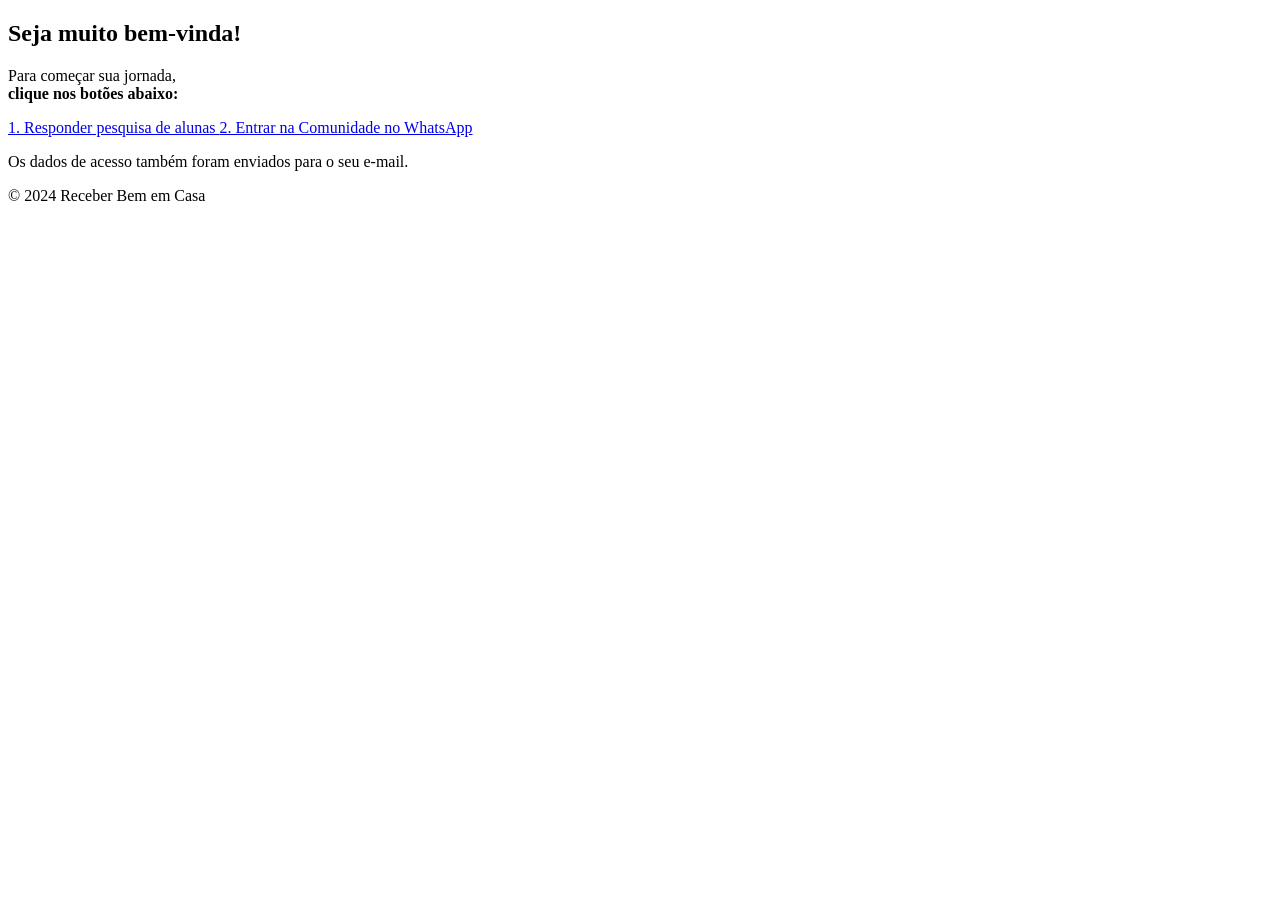
==== obrigado/index.html @ f981fae7 "Create index.html" ====
<!DOCTYPE html>
<html lang="pt-br">
<head>
    <meta charset="UTF-8">
    <meta name="viewport" content="width=device-width, initial-scale=1.0">
    <title>Obrigado! - Receber Bem em Casa</title>
    <link rel="stylesheet" href="style.css">
    <link href="https://fonts.googleapis.com/css2?family=Playfair+Display:ital,wght@0,700;1,700&family=Montserrat:wght@300;400;600&display=swap" rel="stylesheet">
</head>
<body>

    <div class="container">
        <main class="content">
            
            <h2 class="welcome-text">Seja muito bem-vinda!</h2>
            
            <p class="main-instruction">
                Para começar sua jornada, <br>
                <strong>clique nos botões abaixo:</strong>
            </p>

            <div class="button-group">
                <a href="https://forms.gle/jsizgQMYYuSdnF1t6" target="_blank" class="btn btn-primary">
                    1. Responder pesquisa de alunas
                </a>
                <a href="https://chat.whatsapp.com/LfY9wNvo6uf8EFIsKTHOPh?mode=gi_t" target="_blank" class="btn btn-whatsapp">
                    2. Entrar na Comunidade no WhatsApp
                </a>
            </div>

            <p class="email-notice">Os dados de acesso também foram enviados para o seu e-mail.</p>
        </main>

        <footer>
            <p>© 2024 Receber Bem em Casa</p>
        </footer>
    </div>

</body>
</html>
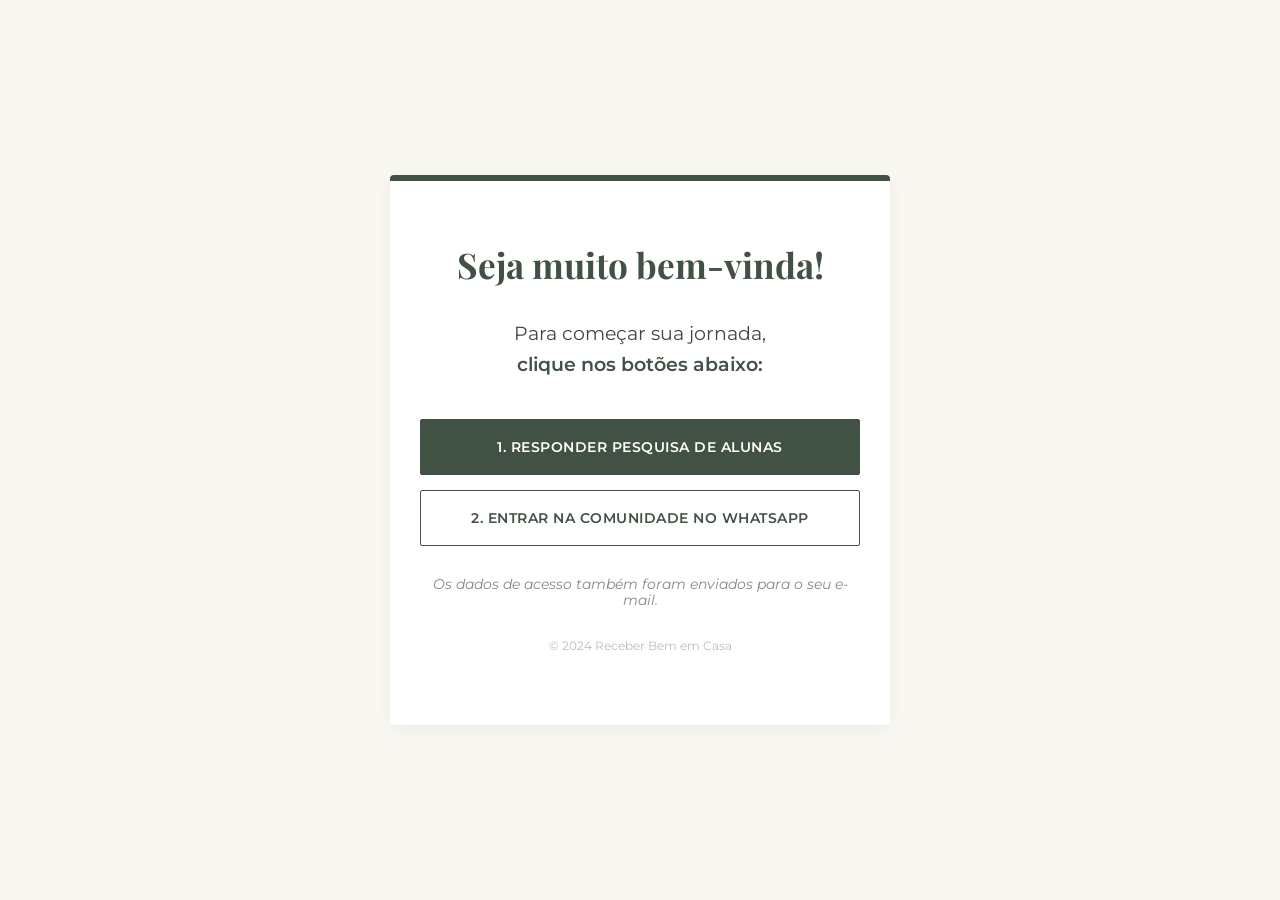
==== commit 598c2e47: "Update index.html" ====
--- a/obrigado/index.html
+++ b/obrigado/index.html
@@ -4,33 +4,131 @@
     <meta charset="UTF-8">
     <meta name="viewport" content="width=device-width, initial-scale=1.0">
     <title>Obrigado! - Receber Bem em Casa</title>
-    <link rel="stylesheet" href="style.css">
-    <link href="https://fonts.googleapis.com/css2?family=Playfair+Display:ital,wght@0,700;1,700&family=Montserrat:wght@300;400;600&display=swap" rel="stylesheet">
+    <!-- Fontes Elegantes -->
+    <link href="https://fonts.googleapis.com/css2?family=Playfair+Display:wght@700&family=Montserrat:wght@400;600&display=swap" rel="stylesheet">
+    
+    <style>
+        :root {
+            --primary-green: #415144; 
+            --bg-creme: #F9F7F2;      
+            --text-dark: #2C2C2C;
+        }
+
+        * { box-sizing: border-box; }
+
+        body {
+            margin: 0;
+            padding: 0;
+            font-family: 'Montserrat', sans-serif;
+            background-color: var(--bg-creme);
+            color: var(--text-dark);
+            display: flex;
+            justify-content: center;
+            align-items: center;
+            min-height: 100vh;
+        }
+
+        .container {
+            max-width: 500px;
+            width: 90%;
+            background: #ffffff;
+            padding: 60px 30px;
+            border-radius: 4px;
+            box-shadow: 0 4px 20px rgba(0,0,0,0.05);
+            text-align: center;
+            border-top: 6px solid var(--primary-green);
+        }
+
+        .welcome-text {
+            font-family: 'Playfair Display', serif;
+            color: var(--primary-green);
+            font-size: 2.2rem;
+            margin-bottom: 30px;
+            margin-top: 0;
+        }
+
+        .main-instruction {
+            line-height: 1.6;
+            font-size: 1.2rem;
+            color: #444;
+            margin-bottom: 40px;
+        }
+
+        .main-instruction strong {
+            color: var(--primary-green);
+            font-weight: 600;
+        }
+
+        .button-group {
+            display: flex;
+            flex-direction: column;
+            gap: 15px;
+        }
+
+        .btn {
+            text-decoration: none;
+            padding: 18px 20px;
+            border-radius: 2px;
+            font-weight: 600;
+            font-size: 0.9rem;
+            transition: all 0.3s ease;
+            text-transform: uppercase;
+            letter-spacing: 0.5px;
+            display: block;
+        }
+
+        .btn-primary {
+            background-color: var(--primary-green);
+            color: white;
+            border: 1px solid var(--primary-green);
+        }
+
+        .btn-whatsapp {
+            background-color: transparent;
+            color: var(--primary-green);
+            border: 1px solid var(--primary-green);
+        }
+
+        .btn:hover {
+            transform: translateY(-2px);
+            opacity: 0.9;
+        }
+
+        .email-notice {
+            margin-top: 30px;
+            font-size: 0.85rem;
+            color: #888;
+            font-style: italic;
+        }
+
+        footer {
+            margin-top: 30px;
+            font-size: 0.75rem;
+            color: #bbb;
+        }
+    </style>
 </head>
 <body>
 
     <div class="container">
-        <main class="content">
-            
-            <h2 class="welcome-text">Seja muito bem-vinda!</h2>
-            
-            <p class="main-instruction">
-                Para começar sua jornada, <br>
-                <strong>clique nos botões abaixo:</strong>
-            </p>
+        <h2 class="welcome-text">Seja muito bem-vinda!</h2>
+        
+        <p class="main-instruction">
+            Para começar sua jornada,<br>
+            <strong>clique nos botões abaixo:</strong>
+        </p>
 
-            <div class="button-group">
-                <a href="https://forms.gle/jsizgQMYYuSdnF1t6" target="_blank" class="btn btn-primary">
-                    1. Responder pesquisa de alunas
-                </a>
-                <a href="https://chat.whatsapp.com/LfY9wNvo6uf8EFIsKTHOPh?mode=gi_t" target="_blank" class="btn btn-whatsapp">
-                    2. Entrar na Comunidade no WhatsApp
-                </a>
-            </div>
+        <div class="button-group">
+            <a href="https://forms.gle/jsizgQMYYuSdnF1t6" target="_blank" class="btn btn-primary">
+                1. Responder pesquisa de alunas
+            </a>
+            <a href="https://chat.whatsapp.com/LfY9wNvo6uf8EFIsKTHOPh?mode=gi_t" target="_blank" class="btn btn-whatsapp">
+                2. Entrar na Comunidade no WhatsApp
+            </a>
+        </div>
 
-            <p class="email-notice">Os dados de acesso também foram enviados para o seu e-mail.</p>
-        </main>
-
+        <p class="email-notice">Os dados de acesso também foram enviados para o seu e-mail.</p>
+        
         <footer>
             <p>© 2024 Receber Bem em Casa</p>
         </footer>
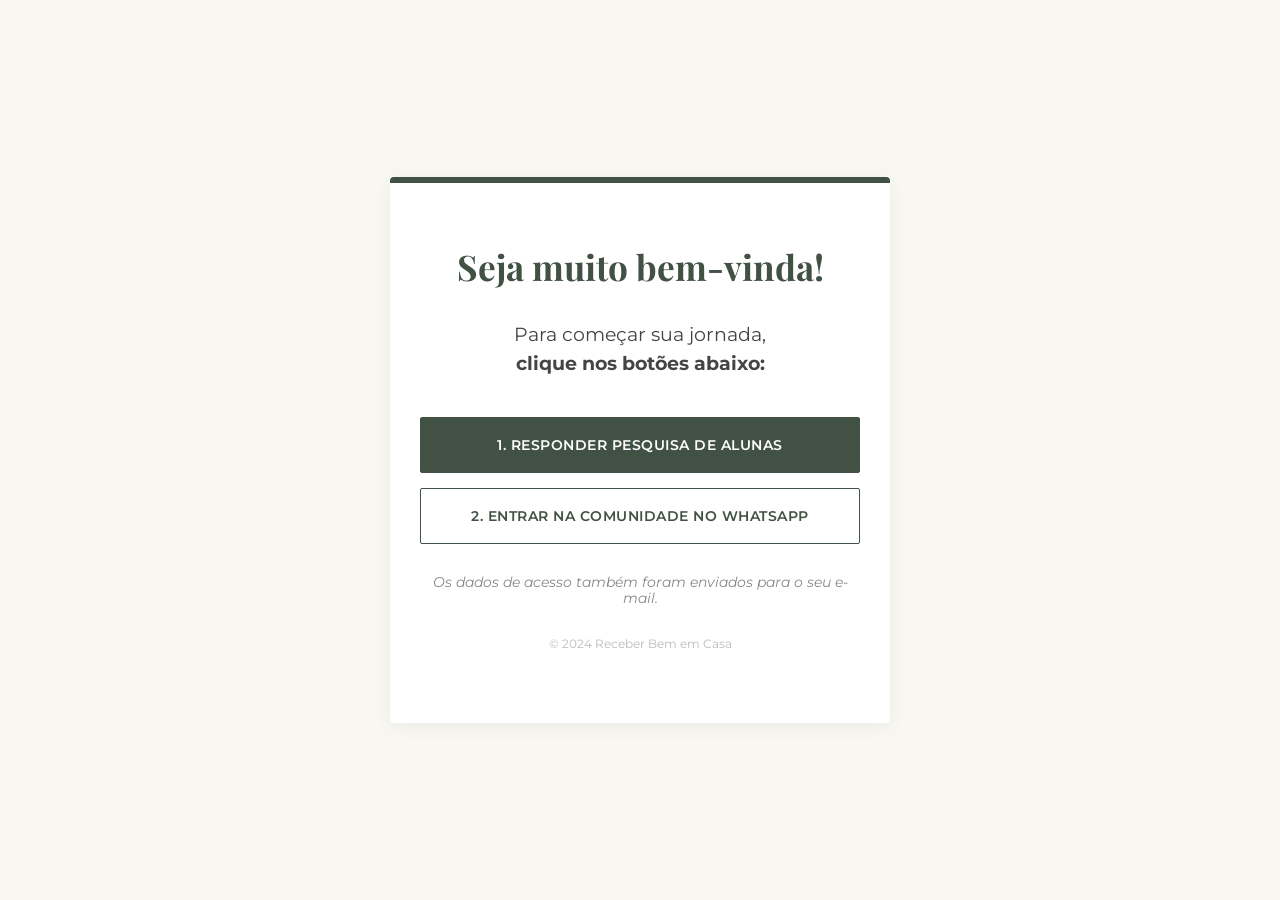
==== commit fdae72dd: "Update index.html" ====
--- a/obrigado/index.html
+++ b/obrigado/index.html
@@ -4,135 +4,53 @@
     <meta charset="UTF-8">
     <meta name="viewport" content="width=device-width, initial-scale=1.0">
     <title>Obrigado! - Receber Bem em Casa</title>
-    <!-- Fontes Elegantes -->
+
+    <!-- Meta Pixel Code -->
+    <script>
+    !function(f,b,e,v,n,t,s)
+    {if(f.fbq)return;n=f.fbq=function(){n.callMethod?
+    n.callMethod.apply(n,arguments):n.queue.push(arguments)};
+    if(!f._fbq)f._fbq=n;n.push=n;n.loaded=!0;n.version='2.0';
+    n.queue=[];t=b.createElement(e);t.async=!0;
+    t.src=v;s=b.getElementsByTagName(e)[0];
+    s.parentNode.insertBefore(t,s)}(window, document,'script',
+    'https://connect.facebook.net/en_US/fbevents.js');
+    fbq('init', '1925447888333855');
+    fbq('track', 'PageView');
+    fbq('track', 'Purchase', {value: 197.00, currency: 'BRL'}); 
+    </script>
+    <noscript><img height="1" width="1" style="display:none"
+    src="https://www.facebook.com/tr?id=1925447888333855&ev=PageView&noscript=1"
+    /></noscript>
+    <!-- End Meta Pixel Code -->
+
     <link href="https://fonts.googleapis.com/css2?family=Playfair+Display:wght@700&family=Montserrat:wght@400;600&display=swap" rel="stylesheet">
-    
     <style>
-        :root {
-            --primary-green: #415144; 
-            --bg-creme: #F9F7F2;      
-            --text-dark: #2C2C2C;
-        }
-
+        :root { --primary-green: #415144; --bg-creme: #F9F7F2; --text-dark: #2C2C2C; }
         * { box-sizing: border-box; }
-
-        body {
-            margin: 0;
-            padding: 0;
-            font-family: 'Montserrat', sans-serif;
-            background-color: var(--bg-creme);
-            color: var(--text-dark);
-            display: flex;
-            justify-content: center;
-            align-items: center;
-            min-height: 100vh;
-        }
-
-        .container {
-            max-width: 500px;
-            width: 90%;
-            background: #ffffff;
-            padding: 60px 30px;
-            border-radius: 4px;
-            box-shadow: 0 4px 20px rgba(0,0,0,0.05);
-            text-align: center;
-            border-top: 6px solid var(--primary-green);
-        }
-
-        .welcome-text {
-            font-family: 'Playfair Display', serif;
-            color: var(--primary-green);
-            font-size: 2.2rem;
-            margin-bottom: 30px;
-            margin-top: 0;
-        }
-
-        .main-instruction {
-            line-height: 1.6;
-            font-size: 1.2rem;
-            color: #444;
-            margin-bottom: 40px;
-        }
-
-        .main-instruction strong {
-            color: var(--primary-green);
-            font-weight: 600;
-        }
-
-        .button-group {
-            display: flex;
-            flex-direction: column;
-            gap: 15px;
-        }
-
-        .btn {
-            text-decoration: none;
-            padding: 18px 20px;
-            border-radius: 2px;
-            font-weight: 600;
-            font-size: 0.9rem;
-            transition: all 0.3s ease;
-            text-transform: uppercase;
-            letter-spacing: 0.5px;
-            display: block;
-        }
-
-        .btn-primary {
-            background-color: var(--primary-green);
-            color: white;
-            border: 1px solid var(--primary-green);
-        }
-
-        .btn-whatsapp {
-            background-color: transparent;
-            color: var(--primary-green);
-            border: 1px solid var(--primary-green);
-        }
-
-        .btn:hover {
-            transform: translateY(-2px);
-            opacity: 0.9;
-        }
-
-        .email-notice {
-            margin-top: 30px;
-            font-size: 0.85rem;
-            color: #888;
-            font-style: italic;
-        }
-
-        footer {
-            margin-top: 30px;
-            font-size: 0.75rem;
-            color: #bbb;
-        }
+        body { margin: 0; padding: 0; font-family: 'Montserrat', sans-serif; background-color: var(--bg-creme); color: var(--text-dark); display: flex; justify-content: center; align-items: center; min-height: 100vh; }
+        .container { max-width: 500px; width: 90%; background: #ffffff; padding: 60px 30px; border-radius: 4px; box-shadow: 0 4px 20px rgba(0,0,0,0.05); text-align: center; border-top: 6px solid var(--primary-green); }
+        .welcome-text { font-family: 'Playfair Display', serif; color: var(--primary-green); font-size: 2.2rem; margin-bottom: 30px; margin-top: 0; }
+        .main-instruction { line-height: 1.5; font-size: 1.2rem; color: #444; margin-bottom: 40px; }
+        .button-group { display: flex; flex-direction: column; gap: 15px; }
+        .btn { text-decoration: none; padding: 18px 20px; border-radius: 2px; font-weight: 600; font-size: 0.9rem; transition: all 0.3s ease; text-transform: uppercase; letter-spacing: 0.5px; display: block; }
+        .btn-primary { background-color: var(--primary-green); color: white; border: 1px solid var(--primary-green); }
+        .btn-whatsapp { background-color: transparent; color: var(--primary-green); border: 1px solid var(--primary-green); }
+        .btn:hover { transform: translateY(-2px); opacity: 0.9; }
+        .email-notice { margin-top: 30px; font-size: 0.85rem; color: #888; font-style: italic; }
+        footer { margin-top: 30px; font-size: 0.75rem; color: #bbb; }
     </style>
 </head>
 <body>
-
     <div class="container">
         <h2 class="welcome-text">Seja muito bem-vinda!</h2>
-        
-        <p class="main-instruction">
-            Para começar sua jornada,<br>
-            <strong>clique nos botões abaixo:</strong>
-        </p>
-
+        <p class="main-instruction">Para começar sua jornada,<br><strong>clique nos botões abaixo:</strong></p>
         <div class="button-group">
-            <a href="https://forms.gle/jsizgQMYYuSdnF1t6" target="_blank" class="btn btn-primary">
-                1. Responder pesquisa de alunas
-            </a>
-            <a href="https://chat.whatsapp.com/LfY9wNvo6uf8EFIsKTHOPh?mode=gi_t" target="_blank" class="btn btn-whatsapp">
-                2. Entrar na Comunidade no WhatsApp
-            </a>
+            <a href="https://forms.gle/jsizgQMYYuSdnF1t6" target="_blank" class="btn btn-primary">1. Responder pesquisa de alunas</a>
+            <a href="https://chat.whatsapp.com/LfY9wNvo6uf8EFIsKTHOPh?mode=gi_t" target="_blank" class="btn btn-whatsapp">2. Entrar na Comunidade no WhatsApp</a>
         </div>
-
         <p class="email-notice">Os dados de acesso também foram enviados para o seu e-mail.</p>
-        
-        <footer>
-            <p>© 2024 Receber Bem em Casa</p>
-        </footer>
+        <footer><p>© 2024 Receber Bem em Casa</p></footer>
     </div>
-
 </body>
 </html>
